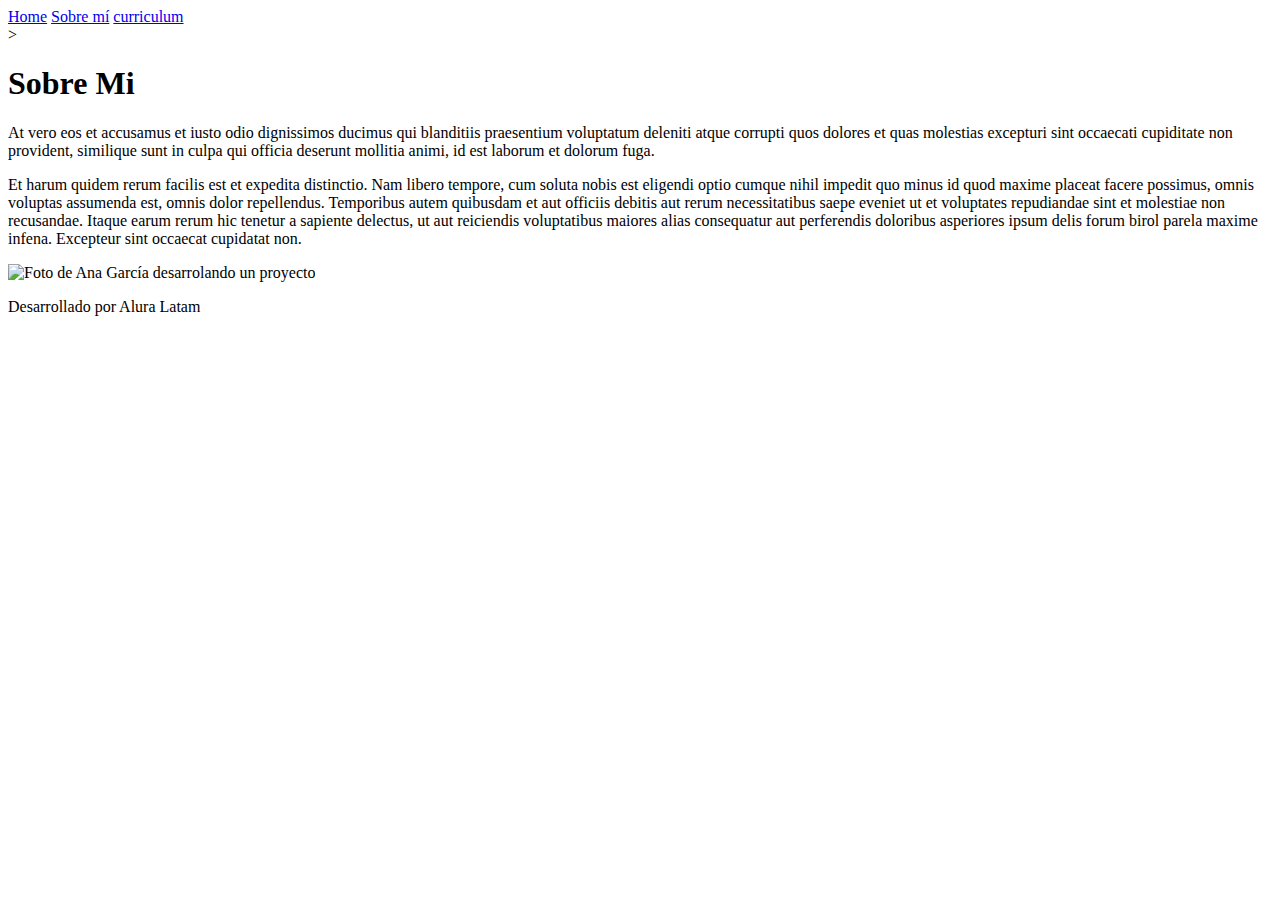
==== about.htm @ c8228b33 "Add files via upload" ====
<!DOCTYPE html>
<html lang="es">
<head>
    <meta charset="UTF-8">
    <meta name="viewport" content="width=device-width, initial-scale=1.0">
    <title>Sobre mi</title>
    <link rel="stylesheet" href="./style/style.css">
</head>
<body>
    <header class="header">
        <nav class="header__menu">
            <a class="header__menu__link" href="index.html">Home</a>
            <a class="header__menu__link" href="about.htm">Sobre mí</a>
            <a class="header__menu__link" href="curriculum.html">curriculum</a>
        </nav>
    </header>
    <main class="presentacion">

        ><section class="presentacion__contenido">
            <h1 class="presentacion__contenido__titulo">Sobre Mi</h1>
            <p class="presentacion__contenido__texto">At vero eos et accusamus et iusto odio dignissimos ducimus qui blanditiis 
                praesentium voluptatum deleniti atque corrupti 
                quos dolores et quas molestias excepturi sint occaecati cupiditate non provident, 
                similique sunt in culpa qui officia deserunt mollitia animi, 
                id est laborum et dolorum fuga.</p>            
            <p class="presentacion__contenido__texto">Et harum quidem rerum facilis est et expedita distinctio. Nam libero tempore, 
                cum soluta nobis est eligendi optio cumque nihil impedit quo minus id quod maxime placeat facere possimus, 
                omnis voluptas assumenda est, omnis dolor repellendus. Temporibus autem quibusdam et aut officiis debitis aut rerum necessitatibus
                saepe eveniet ut et voluptates repudiandae sint et molestiae non recusandae. 
                Itaque earum rerum hic tenetur a sapiente delectus, 
                ut aut reiciendis voluptatibus maiores alias consequatur aut perferendis doloribus asperiores ipsum delis forum birol parela maxime infena. 
                Excepteur sint occaecat cupidatat non.</p>

        </section>
        <img src="./assets/Imagem.png" alt="Foto de Ana García desarrolando un proyecto">
    </main>
    <footer class="footer">
        <p>Desarrollado por Alura Latam</p>            
    </footer>
</body>
</html>
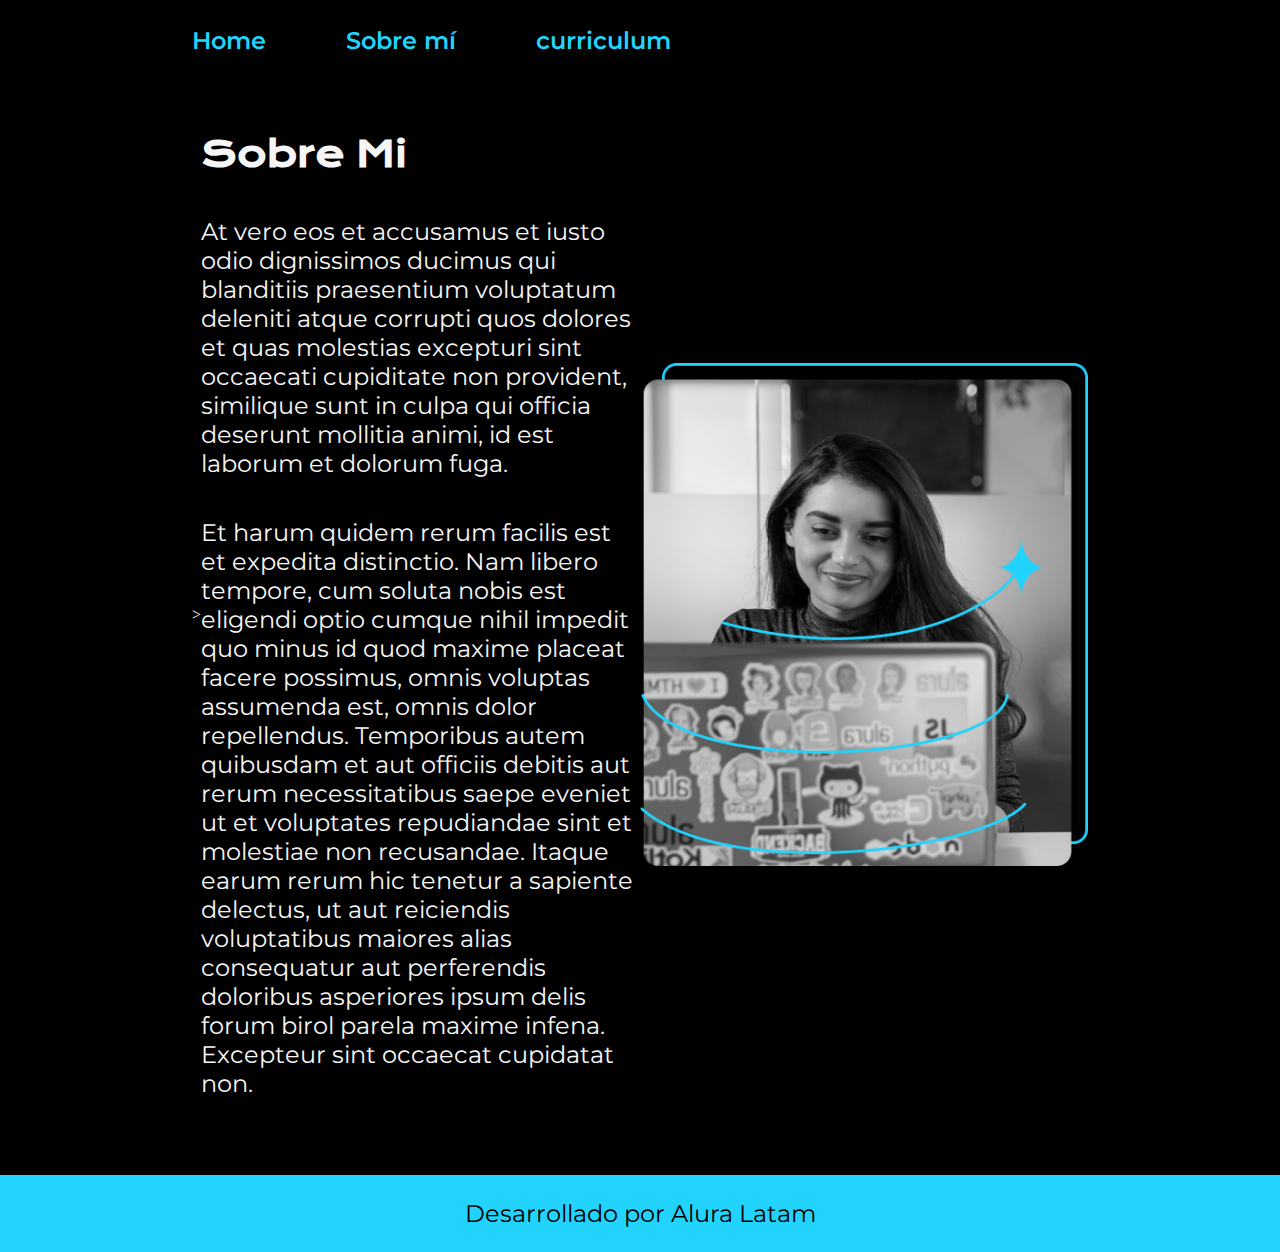
==== commit b8725b09: "Actualiza el style.css" ====
--- a/about.htm
+++ b/about.htm
@@ -32,7 +32,7 @@
                 Excepteur sint occaecat cupidatat non.</p>
 
         </section>
-        <img src="./assets/Imagem.png" alt="Foto de Ana García desarrolando un proyecto">
+        <img class="presentacion__imagen" src="./assets/Imagem.png" alt="Foto de Ana García desarrolando un proyecto">
     </main>
     <footer class="footer">
         <p>Desarrollado por Alura Latam</p>            
--- a/style/style.css
+++ b/style/style.css
@@ -0,0 +1,148 @@
+@import url('https://fonts.googleapis.com/css2?family=Exo+2:ital,wght@0,100..900;1,100..900&family=Krona+One&family=Montserrat:ital,wght@0,100..900;1,100..900&family=swap');
+
+
+:root{
+    --color-primario:#000000;
+    --color-secundario: #F6F6F6;
+    --color-terceario: #22D4FD;
+    --color-texto-destacado: #7fffd4;
+    --color-subTitulos: #00ffff;
+    --color-link-destacado: #add8e6;
+    --color-hover: #272727;
+
+
+    --fuente-Montserrat: "Montserrat", sans-serif;
+    --fuente-Krona: "Krona One", sans-serif;
+    --fuente-Exo: "Exo 2", sans-serif;
+
+}
+
+*{
+    padding: 0;
+    margin: 0;
+}
+
+body{
+    background-color: var(--color-primario);
+    color: var(--color-secundario);
+    box-sizing: border-box;
+}
+
+/*se utiliza siempre un . cuando se habla de una clase en el CSS*/
+
+.header {
+    padding: 2% 0% 0% 15%;
+}
+
+.header__menu {
+    display: flex;
+    gap: 80px;
+}
+
+.header__menu__link {
+    font-family: var(--fuente-Montserrat);
+    font-size: 1.5rem;
+    font-weight: 600;
+    color: var(--color-terceario);
+    text-decoration: none;
+}
+
+.presentacion {
+    display: flex;
+    align-items: center;
+    padding: 6% 15%;
+    justify-content: space-between;
+}
+
+.presentacion__contenido {
+    width: 615px;
+    display: flex;
+    flex-direction: column;
+    gap: 40px;
+}
+
+.presentacion__contenido__titulo {
+    font-size: 2.25rem;
+    font-family: var(--fuente-Krona);
+}
+
+.titulo-destaque {
+    color: var(--color-terceario);
+}
+
+.texto-destacado {
+    color: var(--color-texto-destacado);
+}
+
+.texto-destacado-link {
+    color: var(--color-link-destacado);
+    text-decoration: none;
+}
+
+.presentacion__contenido__texto {
+    font-size: 1.5rem;
+    font-family: var(--fuente-Montserrat);
+}
+
+.presentacion__enlaces {
+    display: flex;
+    justify-content: space-between;
+    flex-direction: column;
+    align-items: center;
+    gap: 32px;
+}
+
+.presentacion__enlaces__subtitulos {
+    font-family: var(--fuente-Krona);
+    font-size: 1.5rem;
+    font-weight: 400;
+    color: var(--color-subTitulos);
+}
+
+.presentacion__contenido__lista {
+    font-family: var(--fuente-Exo);
+    font-size: 20px;
+
+}
+
+.presentacion__enlaces__link {
+    width: 378px;
+    text-align: center;
+    padding: 21.5px 0;
+    border-radius: 8px;
+    font-family: var(--fuente-Montserrat);
+    font-size: 1.5rem;
+    font-weight: 600;
+    text-decoration: none;
+    color: var(--color-secundario);
+    border: 2px solid var(--color-terceario);
+    display: flex;
+    justify-content: center;
+    gap: 10px;
+}
+
+.presentacion__enlaces__link:hover {
+    background-color: var(--color-hover);
+}
+
+.presentacion__foto {
+    width: 300px;
+    height: auto;
+    border-radius: 10px;
+    margin-top: 20px;
+}
+
+.presentacion__imagen {
+    width: 50%;
+}
+
+.footer {
+    background-color: var(--color-terceario);
+    padding: 24px;
+    color: var(--color-primario);
+    text-align: center;
+    font-family: var(--fuente-Montserrat);
+    font-size: 1.5rem;
+    font-weight: 400;
+}
+
